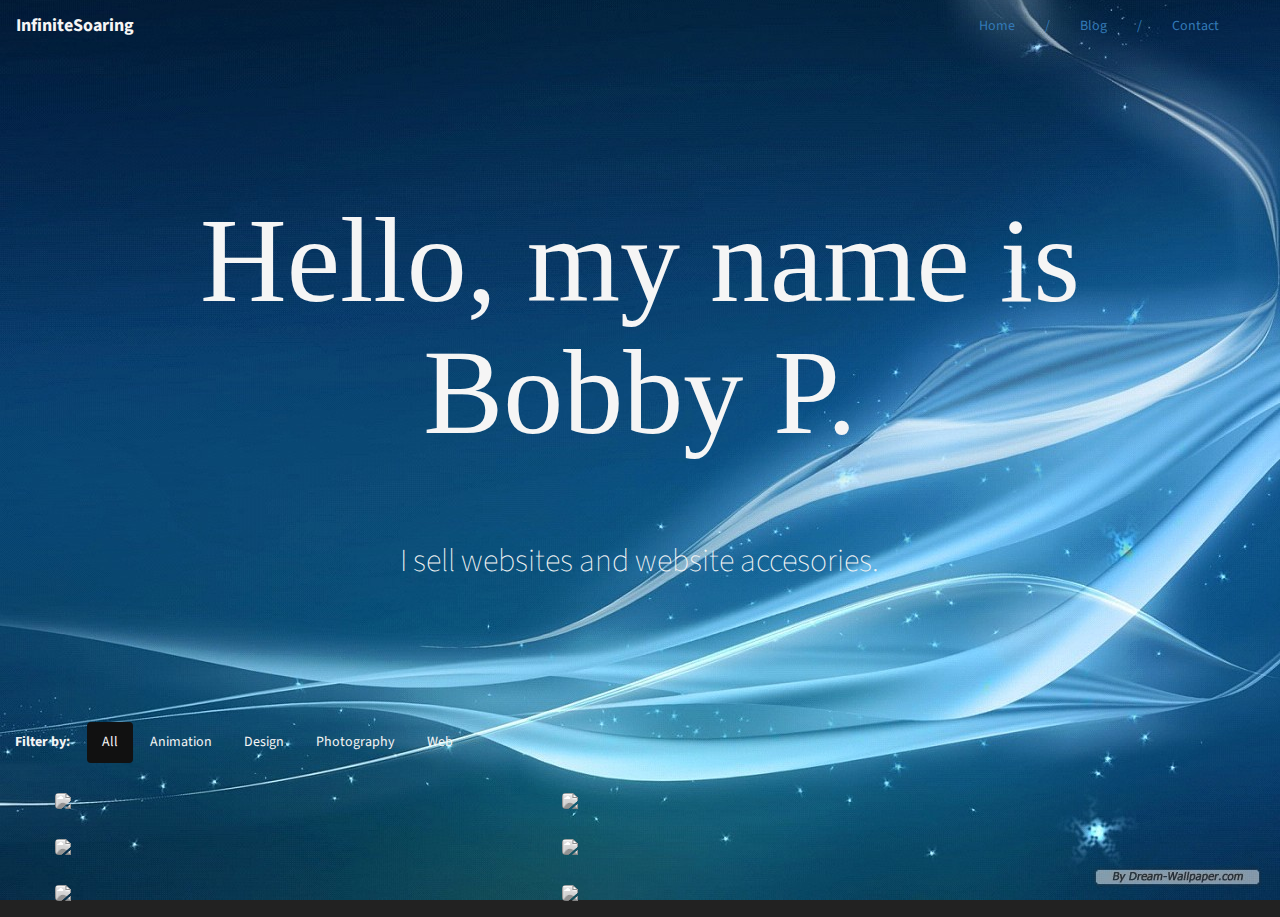
==== index.html @ f57a7942 "First commit" ====
<!DOCTYPE html>
<html lang="en" xmlns="http://www.w3.org/1999/html">
<head>
    <meta charset="UTF-8">
    <title>Title</title>
    <!-- Latest compiled and minified CSS -->


    <!-- Optional theme -->
    <link rel="stylesheet" href="bower_components/bootstrap/dist/css/bootstrap.min.css">
    <link rel="stylesheet" href="css/normalize.css">
    <link rel="stylesheet" href="css/styles.css">

    <script src="js/vendor/modernizr-2.8.3.min.js"></script>



</head>

        <nav class="navbar" role="navigation">
            <div class="container-fluid">
                <!-- Brand and toggle get grouped for better mobile display -->
                <div class="navbar-header">
                    <button type="button" class="navbar-toggle collapsed" data-toggle="collapse" data-target="#bs-example-navbar-collapse-1">
                        <span class="sr-only">Toggle navigation</span>
                        <span class="icon-bar"></span>
                        <span class="icon-bar"></span>
                        <span class="icon-bar"></span>
                    </button>
                    <a class="navbar-brand" href="#">InfiniteSoaring</a>
                </div>

                <!-- Collect the nav links, forms, and other content for toggling -->
                <div class="collapse navbar-collapse" id="bs-example-navbar-collapse-1">
                    <ul class="nav navbar-nav navbar-right">
                        <li><a href="home.html">Home</a></li>
                        <li><a href="blog.html">Blog</a></li>
                        <li><a href="contact.html">Contact</a></li>
                    </ul>
                </div><!-- /.navbar-collapse -->
            </div><!-- /.container-fluid -->
        </nav>

        <div class="container-fluid text-center">
            <div class="jumbotron">
                <div class="row">
                    <div class="col-md-10 col-md-offset-1">
                        <h1>Hello, my name is Bobby P.</h1>
                        <p class="lead">
                            I sell websites and website accesories.
                        </p>
                    </div>
                </div>
            </div>
        </div>

        <div class="container-fluid filterable-portfolio">
            <div class="row">
                <div class="col-md-12">
                    <ul class="nav nav-pills">
                        <li class="portfolio-title">Filter by:</li>
                        <li role="presentation" class="active"><a href="#">All</a></li>
                        <li role="presentation"><a href="#">Animation</a></li>
                        <li role="presentation"><a href="#">Design</a></li>
                        <li role="presentation"><a href="#">Photography</a></li>
                        <li role="presentation"><a href="#">Web</a></li>
                    </ul>

                </div>
            </div>
            <div class="row portfolio-items">
                <figure class="portfolio-item col-sm-4">
                    <a href="#">
                        <img src="http://placekitten.com/700/400" class="img-responsive">
                    </a>
                </figure>
                <figure class="portfolio-item col-sm-4">
                    <a href="#">
                        <img src="http://placekitten.com/701/400" class="img-responsive">
                    </a>
                </figure>
                <figure class="portfolio-item col-sm-4">
                    <a href="#">
                        <img src="http://placekitten.com/700/400" class="img-responsive">
                    </a>
                </figure>
                <figure class="portfolio-item col-sm-4">
                    <a href="#">
                        <img src="http://placekitten.com/701/400" class="img-responsive">
                    </a>
                </figure>
                <figure class="portfolio-item col-sm-4">
                    <a href="#">
                        <img src="http://placekitten.com/700/400" class="img-responsive">
                    </a>
                </figure>
                <figure class="portfolio-item col-sm-4">
                    <a href="#">
                        <img src="http://placekitten.com/701/400" class="img-responsive">
                    </a>
                </figure>
            </div>
        </div>




<!-- Latest compiled and minified JavaScript -->

        <script src="https://code.jquery.com/jquery-1.12.0.min.js"></script>
        <script>window.jQuery || document.write('<script src="js/vendor/jquery-1.12.0.min.js"><\/script>')</script>
        <script src="bower_components/bootstrap/dist/js/bootstrap.min.js"></script>
        <script src="js/plugins.js"></script>
        <script src="js/main.js"></script>

</body>
</html>
---- css/styles.css ----
@import 'main.css';
@import url(http://fonts.googleapis.com/css?family=Source+Sans+Pro:300,400,700);
@import url(http://fonts.googleapis.com/css?family=Abril+Fatface);

html{
    background: #222 url(../img/BG-Blue.jpg) bottom right no-repeat;
    height: 100%;
    background-attachment: fixed;
    overflow-y: scroll;
}

body {
    background:none;
    line-height: 1.5;
    color: #f5f5f5;
    font-family: 'Source Sans Pro', sans-serif;

}

h1, h2, h3, h4, h5, h6 {
    font-family: 'Abil Fatface', cursive;
    margin-top: 0;
}

p {
    margin-bottom: 1rem;
}

.navbar-brand, .navbar-nav>li>a:hover {
    color: #f5f5f5;
    font-weight: bold;
    background: none;
}

.navbar-nav>li>a:after {
    content: '/';
    margin-left: 30px;
}

.navbar-nav > li:last-child > a:after {
    content: '';
}

.navbar-toggle {
    background: #111;
}

.navbar-toggle .icon-bar {
    background: #f5f5f5;
}

@media (max-width: 768px) {
    .navbar-nav>li>a:after {
        content: '';
    }
    .navbar-nav>li>a {
        background: #111;
        border-radius: 4px;
        margin-bottom: 3px;
    }
}

.container .jumbotron, .container-fluid .jumbotron {
    padding-left: 0;
    padding-right: 0;
}

.jumbotron {
    background: none;
    margin-top: 75px;
    margin-bottom: 75px;
}

.jumbotron h1 {
    font-size: 120px;
}

.jumbotron .lead {
    font-size: 32px;
}

@media (max-width: 992px) {
    .jumbotron h1 {
        font-size: 72px;
    }
}

@media (max-width: 768px) {
    .jumbotron h1 {
        font-size: 40px;
    }
    .jumbotron .lead {
        font-size: 20px;
    }
}

.portfolio-title {
    padding: 10px 15px 10px 0;
    font-weight: bold;
}

.nav-pills>li.active>a, .nav-pills>li.active>a:hover, .nav-pills>li.active>a:focus {
    background: #111;
    color: #f5f5f5;
}

.nav-pills a {
    color: #f5f5f5;
    margin-bottom: 1rem;
}

.nav>li>a:hover, .nav>li>a:focus {
    background: none;
}

.portfolio-item {
    margin-bottom: 1rem;
}

.portfolio-item img {
    -webkit-filter: grayscale(100%);
    filter: grayscale(100%);
    border-radius: 4px;
}

.portfolio-item:hover img {
    -webkit-filter: grayscale(50%);
    filter: grayscale(50%);
}


.filterable-portfolio {
    margin-bottom: 3rem;
}
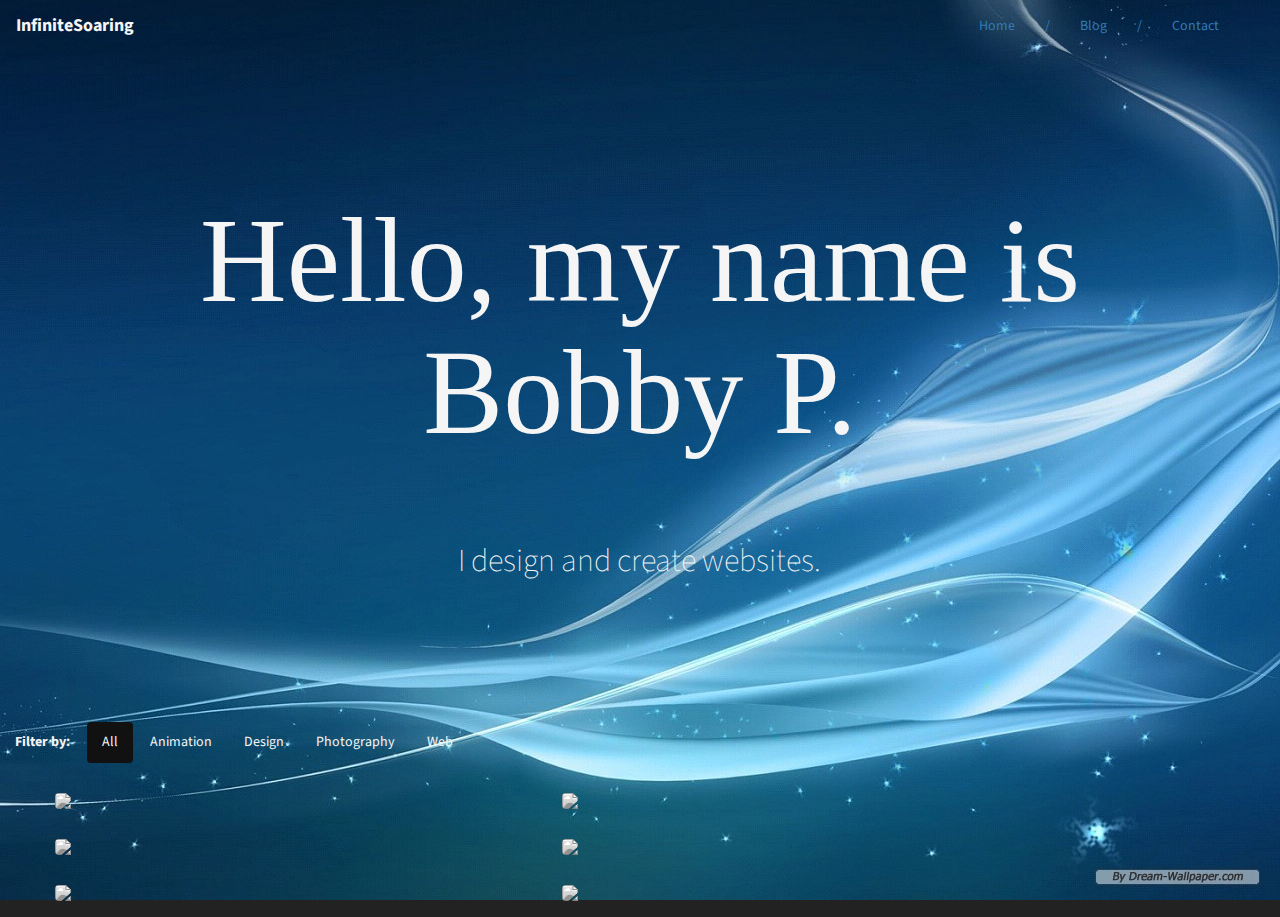
==== commit 01baf993: "Edited text" ====
--- a/index.html
+++ b/index.html
@@ -47,7 +47,7 @@
                     <div class="col-md-10 col-md-offset-1">
                         <h1>Hello, my name is Bobby P.</h1>
                         <p class="lead">
-                            I sell websites and website accesories.
+                            I design and create websites.
                         </p>
                     </div>
                 </div>
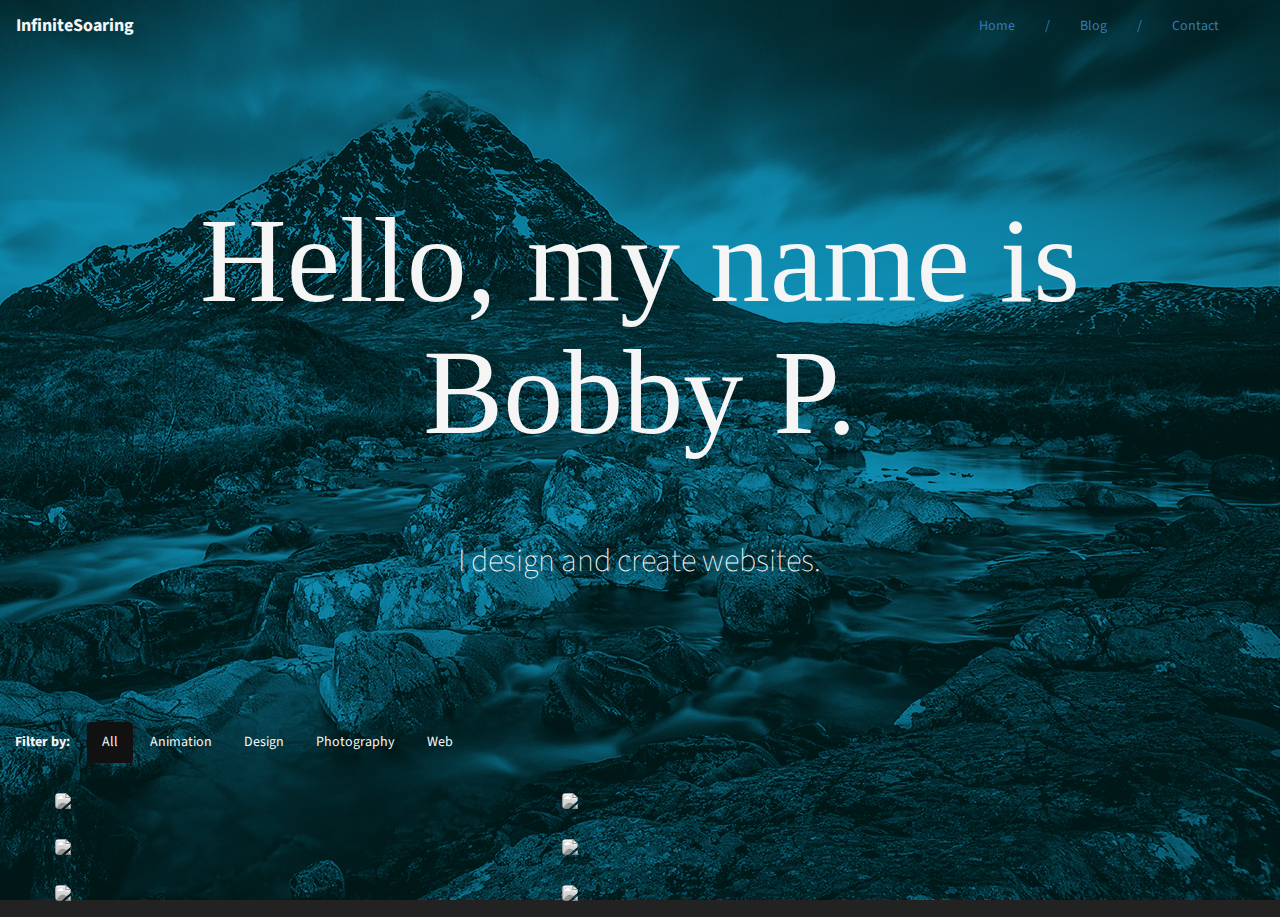
==== commit 98cc7efe: "modified index.html" ====
--- a/index.html
+++ b/index.html
@@ -17,6 +17,7 @@
 
 </head>
 
+    <body>
         <nav class="navbar" role="navigation">
             <div class="container-fluid">
                 <!-- Brand and toggle get grouped for better mobile display -->
@@ -113,5 +114,5 @@
         <script src="js/plugins.js"></script>
         <script src="js/main.js"></script>
 
-</body>
+    </body>
 </html>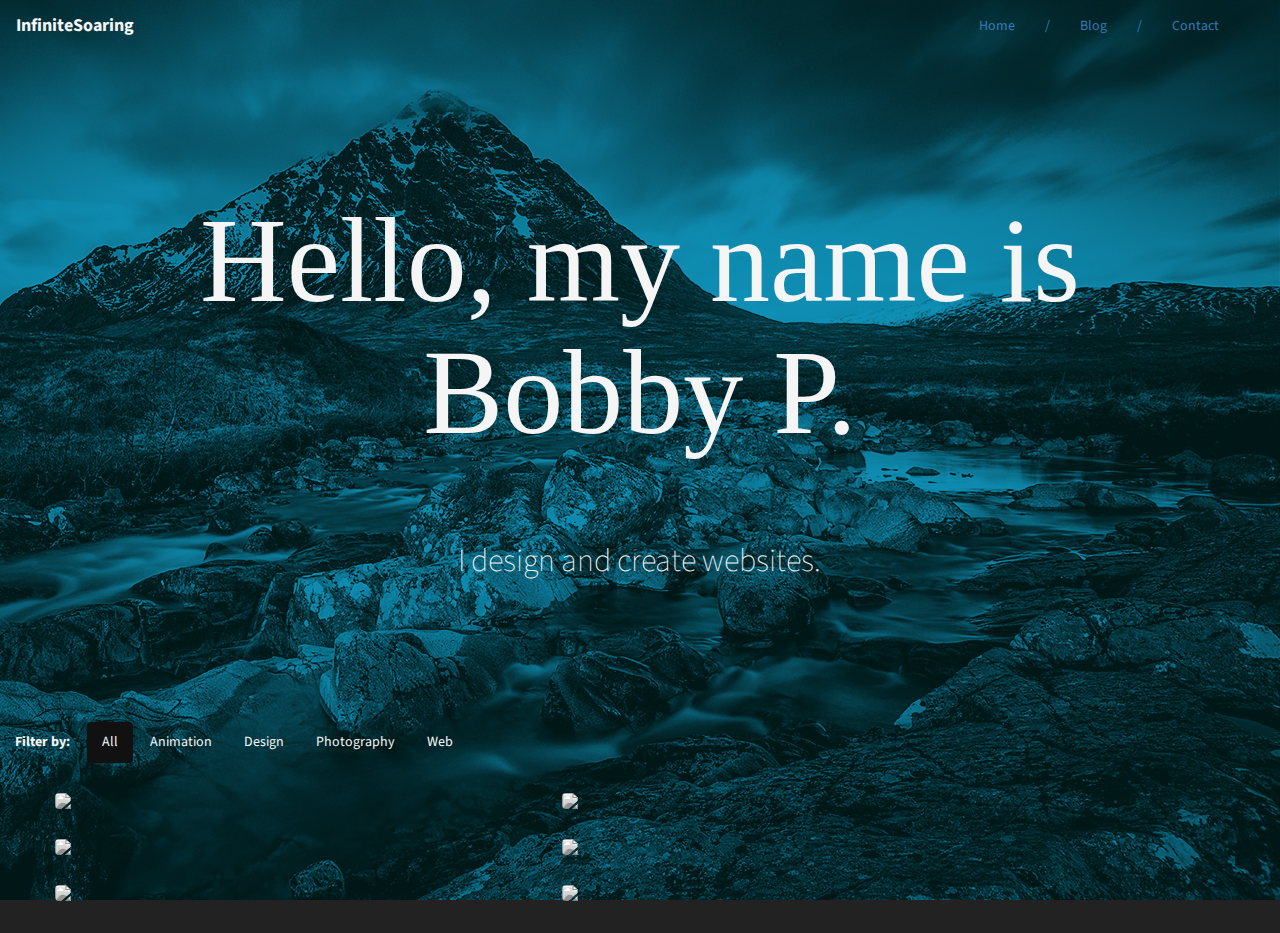
==== commit cdaf6e8f: "modified index.html" ====
--- a/index.html
+++ b/index.html
@@ -58,7 +58,7 @@
         <div class="container-fluid filterable-portfolio">
             <div class="row">
                 <div class="col-md-12">
-                    <ul class="nav nav-pills">
+                    <ul class="nav nav-pills portfolio-filter">
                         <li class="portfolio-title">Filter by:</li>
                         <li role="presentation" class="active"><a href="#">All</a></li>
                         <li role="presentation"><a href="#">Animation</a></li>
@@ -69,7 +69,7 @@
 
                 </div>
             </div>
-            <div class="row portfolio-items">
+            <div class="row portfolio-item">
                 <figure class="portfolio-item col-sm-4">
                     <a href="#">
                         <img src="http://placekitten.com/700/400" class="img-responsive">
@@ -111,6 +111,7 @@
         <script src="https://code.jquery.com/jquery-1.12.0.min.js"></script>
         <script>window.jQuery || document.write('<script src="js/vendor/jquery-1.12.0.min.js"><\/script>')</script>
         <script src="bower_components/bootstrap/dist/js/bootstrap.min.js"></script>
+        <script src="bower_components/isotope/dist/isotope.pkgd.min.js"></script>
         <script src="js/plugins.js"></script>
         <script src="js/main.js"></script>
 
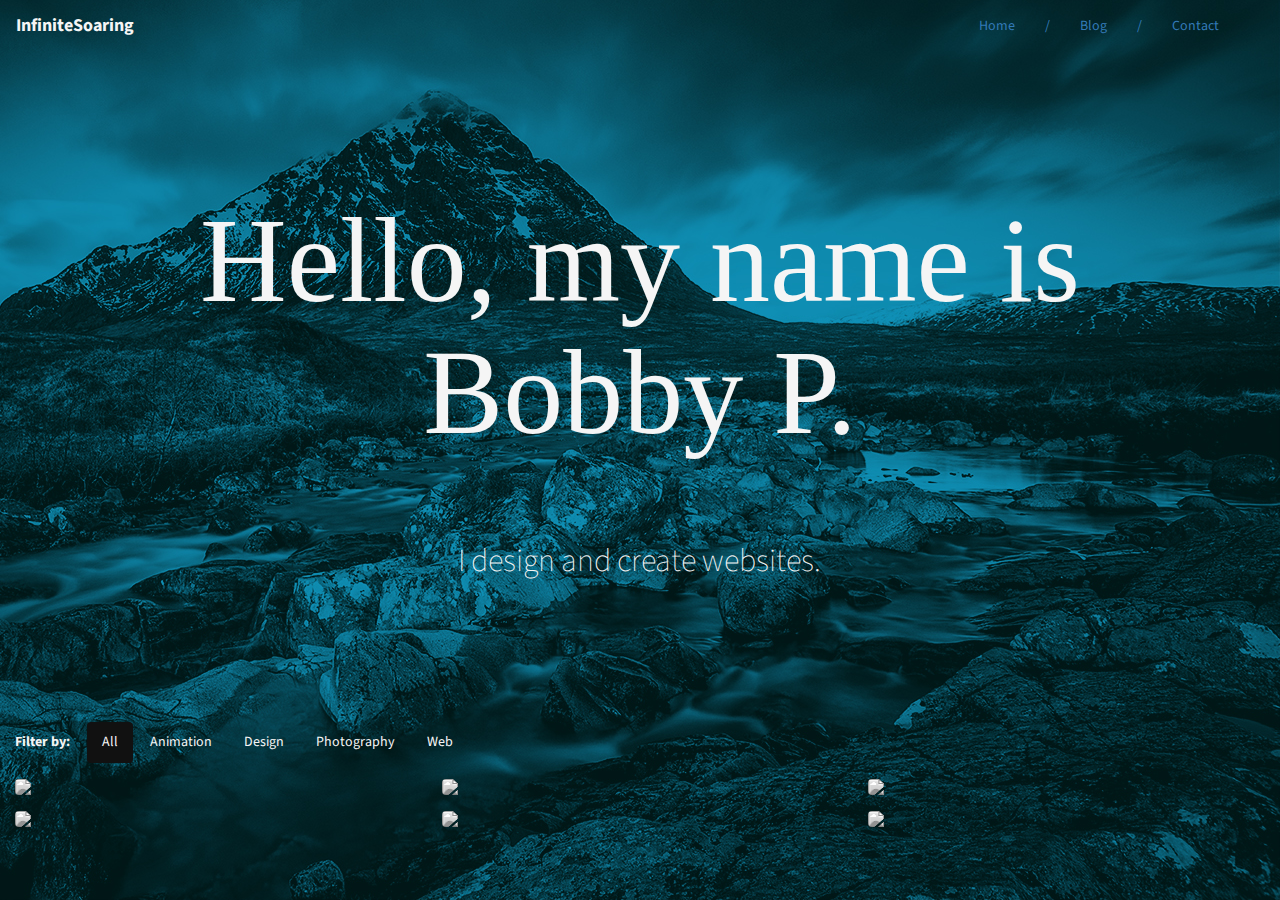
==== commit 8c838c9d: "Fixed the grid by adding zero margins to Figure" ====
--- a/index.html
+++ b/index.html
@@ -58,6 +58,7 @@
         <div class="container-fluid filterable-portfolio">
             <div class="row">
                 <div class="col-md-12">
+
                     <ul class="nav nav-pills portfolio-filter">
                         <li class="portfolio-title">Filter by:</li>
                         <li role="presentation" class="active"><a href="#">All</a></li>
@@ -69,7 +70,8 @@
 
                 </div>
             </div>
-            <div class="row portfolio-item">
+
+            <div class="row portfolio-items">
                 <figure class="portfolio-item col-sm-4">
                     <a href="#">
                         <img src="http://placekitten.com/700/400" class="img-responsive">
@@ -108,12 +110,21 @@
 
 <!-- Latest compiled and minified JavaScript -->
 
-        <script src="https://code.jquery.com/jquery-1.12.0.min.js"></script>
+<!--
+
+        <script src="https://ajax.googleapis.com/ajax/libs/jquery/1.11.1/jquery.min.js"></script>
+
+
+        <script src="bower_components/isotope/dist/isotope.pkgd.min.js"></script>
+
+        <script src="js/main.js"></script>
+-->
+        <script src="js\vendor\jquery-1.12.0.min.js"></script>
         <script>window.jQuery || document.write('<script src="js/vendor/jquery-1.12.0.min.js"><\/script>')</script>
         <script src="bower_components/bootstrap/dist/js/bootstrap.min.js"></script>
-        <script src="bower_components/isotope/dist/isotope.pkgd.min.js"></script>
+
         <script src="js/plugins.js"></script>
-        <script src="js/main.js"></script>
+
 
     </body>
 </html>--- a/css/styles.css
+++ b/css/styles.css
@@ -10,11 +10,10 @@
 }
 
 body {
-    background:none;
+    background: none;
     line-height: 1.5;
     color: #f5f5f5;
     font-family: 'Source Sans Pro', sans-serif;
-
 }
 
 h1, h2, h3, h4, h5, h6 {
@@ -115,6 +114,8 @@
 
 .portfolio-item {
     margin-bottom: 1rem;
+    margin-left: 0;
+    margin-right: 0;
 }
 
 .portfolio-item img {
@@ -131,4 +132,8 @@
 
 .filterable-portfolio {
     margin-bottom: 3rem;
+}
+
+figure {
+    margin: 0px;
 }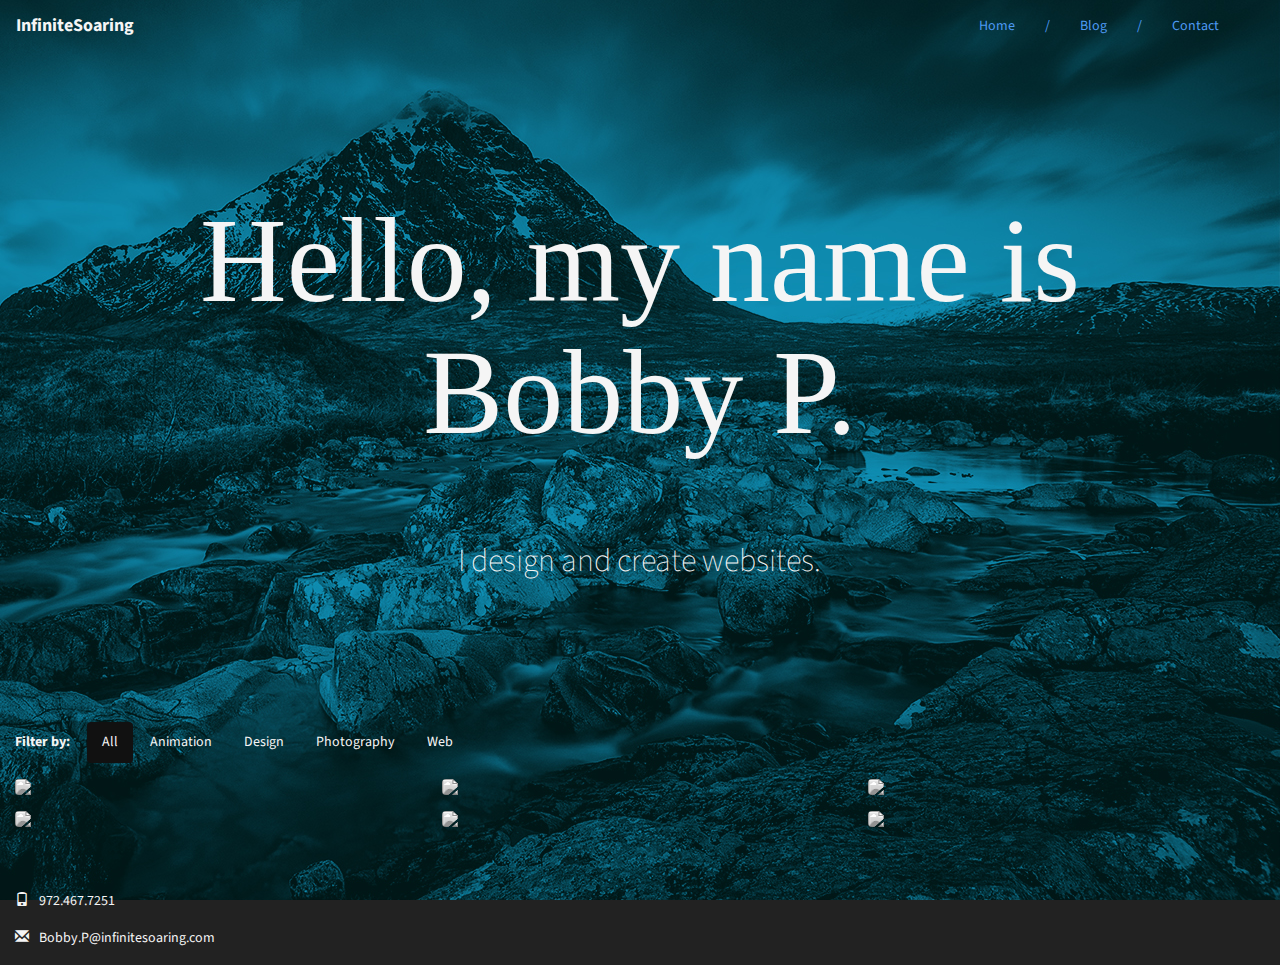
==== commit 51b714cf: "Added blog page and finished home page" ====
--- a/index.html
+++ b/index.html
@@ -1,19 +1,20 @@
 <!DOCTYPE html>
 <html lang="en" xmlns="http://www.w3.org/1999/html">
 <head>
-    <meta charset="UTF-8">
-    <title>Title</title>
-    <!-- Latest compiled and minified CSS -->
+    <meta charset="utf-8">
+    <meta http-equiv="x-ua-compatible" content="ie=edge">
+    <title></title>
+    <meta name="description" content="">
+    <meta name="viewport" content="width=device-width, initial-scale=1">
 
+    <link rel="apple-touch-icon" href="apple-touch-icon.png">
+    <!-- Place favicon.ico in the root directory -->
 
-    <!-- Optional theme -->
     <link rel="stylesheet" href="bower_components/bootstrap/dist/css/bootstrap.min.css">
     <link rel="stylesheet" href="css/normalize.css">
     <link rel="stylesheet" href="css/styles.css">
 
     <script src="js/vendor/modernizr-2.8.3.min.js"></script>
-
-
 
 </head>
 
@@ -34,7 +35,7 @@
                 <!-- Collect the nav links, forms, and other content for toggling -->
                 <div class="collapse navbar-collapse" id="bs-example-navbar-collapse-1">
                     <ul class="nav navbar-nav navbar-right">
-                        <li><a href="home.html">Home</a></li>
+                        <li><a href="index.html">Home</a></li>
                         <li><a href="blog.html">Blog</a></li>
                         <li><a href="contact.html">Contact</a></li>
                     </ul>
@@ -58,46 +59,44 @@
         <div class="container-fluid filterable-portfolio">
             <div class="row">
                 <div class="col-md-12">
-
                     <ul class="nav nav-pills portfolio-filter">
                         <li class="portfolio-title">Filter by:</li>
-                        <li role="presentation" class="active"><a href="#">All</a></li>
-                        <li role="presentation"><a href="#">Animation</a></li>
-                        <li role="presentation"><a href="#">Design</a></li>
-                        <li role="presentation"><a href="#">Photography</a></li>
-                        <li role="presentation"><a href="#">Web</a></li>
+                        <li role="presentation" class="active"><a href="#" data-filter="*">All</a></li>
+                        <li role="presentation"><a href="#" data-filter=".animation">Animation</a></li>
+                        <li role="presentation"><a href="#" data-filter=".design">Design</a></li>
+                        <li role="presentation"><a href="#" data-filter=".photography">Photography</a></li>
+                        <li role="presentation"><a href="#" data-filter=".web">Web</a></li>
                     </ul>
-
                 </div>
             </div>
 
             <div class="row portfolio-items">
-                <figure class="portfolio-item col-sm-4">
+                <figure class="portfolio-item col-sm-4 animation">
                     <a href="#">
                         <img src="http://placekitten.com/700/400" class="img-responsive">
                     </a>
                 </figure>
-                <figure class="portfolio-item col-sm-4">
+                <figure class="portfolio-item col-sm-4 design">
                     <a href="#">
                         <img src="http://placekitten.com/701/400" class="img-responsive">
                     </a>
                 </figure>
-                <figure class="portfolio-item col-sm-4">
+                <figure class="portfolio-item col-sm-4 design photography">
                     <a href="#">
                         <img src="http://placekitten.com/700/400" class="img-responsive">
                     </a>
                 </figure>
-                <figure class="portfolio-item col-sm-4">
+                <figure class="portfolio-item col-sm-4 photography">
                     <a href="#">
                         <img src="http://placekitten.com/701/400" class="img-responsive">
                     </a>
                 </figure>
-                <figure class="portfolio-item col-sm-4">
+                <figure class="portfolio-item col-sm-4 web">
                     <a href="#">
                         <img src="http://placekitten.com/700/400" class="img-responsive">
                     </a>
                 </figure>
-                <figure class="portfolio-item col-sm-4">
+                <figure class="portfolio-item col-sm-4 design">
                     <a href="#">
                         <img src="http://placekitten.com/701/400" class="img-responsive">
                     </a>
@@ -105,26 +104,37 @@
             </div>
         </div>
 
-
-
+        <div class="container-fluid site-footer">
+            <div class="row">
+                <div class="col-md-12">
+                    <p>
+                        <span class="glyphicon glyphicon-phone" aria-hidden="true"></span> 972.467.7251
+                    </p>
+                    <p>
+                        <span class="glyphicon glyphicon-envelope" aria-hidden="true"></span> Bobby.P@infinitesoaring.com
+                    </p>
+                </div>
+            </div>
+        </div>
 
 <!-- Latest compiled and minified JavaScript -->
 
-<!--
-
-        <script src="https://ajax.googleapis.com/ajax/libs/jquery/1.11.1/jquery.min.js"></script>
-
-
-        <script src="bower_components/isotope/dist/isotope.pkgd.min.js"></script>
-
-        <script src="js/main.js"></script>
--->
         <script src="js\vendor\jquery-1.12.0.min.js"></script>
         <script>window.jQuery || document.write('<script src="js/vendor/jquery-1.12.0.min.js"><\/script>')</script>
         <script src="bower_components/bootstrap/dist/js/bootstrap.min.js"></script>
+        <script src="bower_components/isotope/dist/isotope.pkgd.min.js"></script>
+        <script src="js/plugins.js"></script>
+        <script src="js/main.js"></script>
 
-        <script src="js/plugins.js"></script>
-
+        <!-- Google Analytics: change UA-XXXXX-X to be your site's ID. -->
+        <script>
+            (function(b,o,i,l,e,r){b.GoogleAnalyticsObject=l;b[l]||(b[l]=
+                function(){(b[l].q=b[l].q||[]).push(arguments)});b[l].l=+new Date;
+                e=o.createElement(i);r=o.getElementsByTagName(i)[0];
+                e.src='https://www.google-analytics.com/analytics.js';
+                r.parentNode.insertBefore(e,r)}(window,document,'script','ga'));
+            ga('create','UA-XXXXX-X','auto');ga('send','pageview');
+        </script>
 
     </body>
 </html>--- a/css/styles.css
+++ b/css/styles.css
@@ -136,4 +136,99 @@
 
 figure {
     margin: 0px;
+}
+
+.site-footer span {
+    margin-right: .5em;
+}
+
+.site-footer {
+    margin-bottom: 3rem;
+}
+
+.posts {
+    margin-bottom: 3rem;
+}
+
+.post {
+    margin-bottom: 1rem;
+}
+
+.post img {
+    border-radius: 4px;
+    -webkit-filter: grayscale(100%);
+    filter: grayscale(100%);
+    margin-bottom: 1rem;
+}
+
+.post:hover img{
+    -webkit-filter: grayscale(50%);
+    filter: grayscale(50%);
+}
+
+.post-excerpt header h3 {
+    margin-bottom: .25rem;
+}
+
+a {
+    color: #4e9af3;
+}
+
+.post-excerpt header a {
+    color: #f5f5f5;
+}
+
+.post-excerpt header a:hover {
+    text-decoration: none;
+}
+
+.post-excerpt .post-meta, .post-excerpt .post-meta a {
+    color: #838383;
+}
+
+.post-excerpt .post-meta a {
+    border-bottom: 1px dotted #111;
+}
+
+.post-excerpt .post-meta a:hover {
+    color: #f5f5f5;
+    border: 0;
+}
+
+.sidebar {
+    margin-bottom: 1rem;
+}
+
+.sidebar .widget {
+    margin-bottom: 3rem;
+}
+
+.sidebar ul {
+    padding: 0;
+    list-style: none;
+}
+
+.sidebar li {
+    margin-bottom: .5rem;
+}
+
+.sidebar li a {
+    color: #696969;
+}
+
+.sidebar li a:hover {
+    text-decoration: none;
+    border-bottom: 1px dotted #838383;
+}
+
+.sidebar img {
+    margin-bottom: 1rem;
+    border-radius: 4px;
+    -webkit-filter: grayscale(100%);
+    filter: grayscale(100%);
+}
+
+.sidebar img:hover {
+    -webkit-filter: grayscale(50%);
+    filter: grayscale(50%);
 }